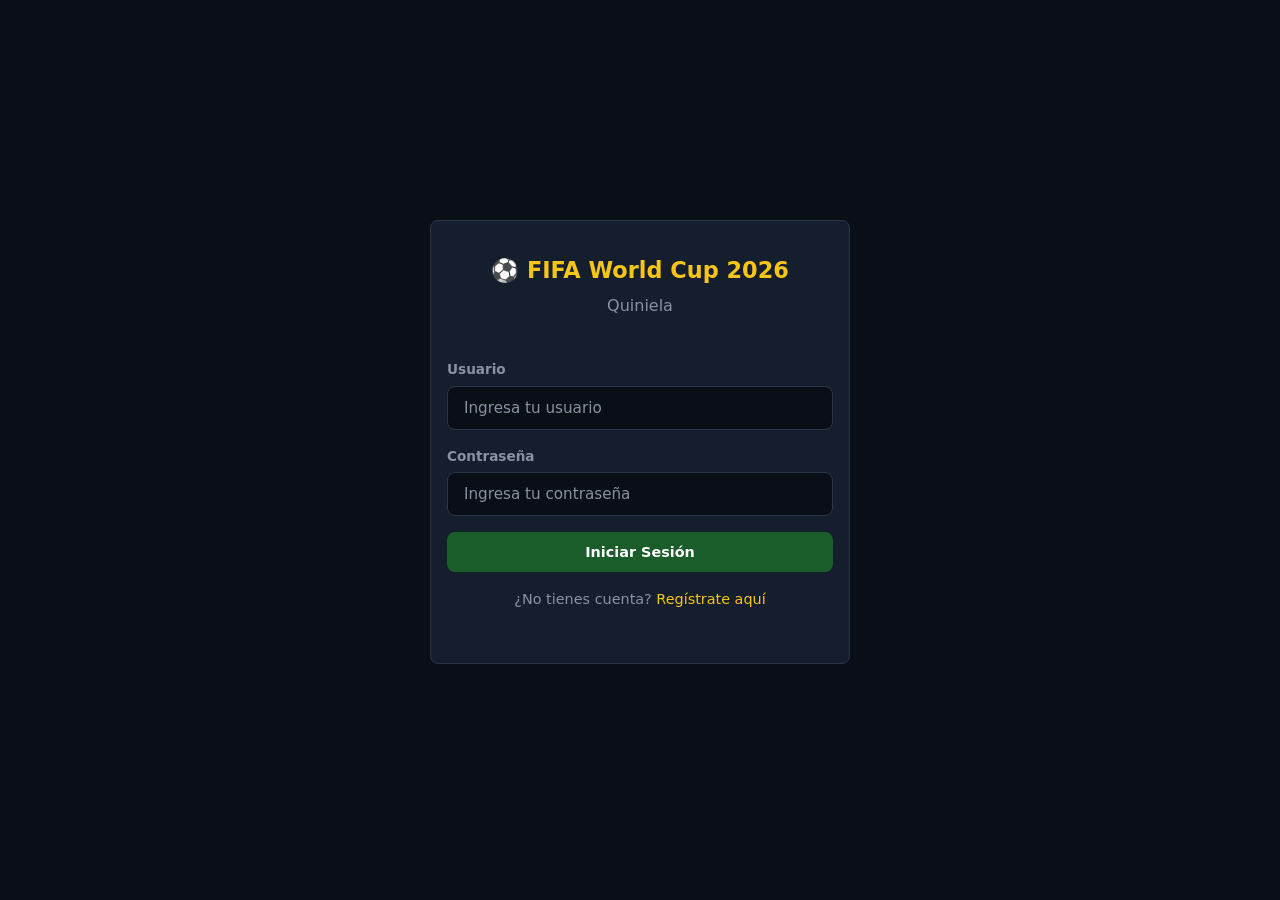
==== admin.html @ b90350ab "Initial commit: Quiniela Mundial 2026 - pool de predicciones" ====
<!DOCTYPE html>
<html lang="es">
<head>
  <meta charset="UTF-8">
  <meta name="viewport" content="width=device-width, initial-scale=1.0">
  <title>Admin - Quiniela Mundial 2026</title>
  <link rel="stylesheet" href="styles.css">
</head>
<body>
  <div id="adminNav"></div>
  <div id="toastContainer"></div>

  <div id="modalOverlay" class="modal-overlay" onclick="if(event.target===this)UI.closeModal()">
    <div class="modal">
      <div class="modal-header">
        <h3 id="modalTitle"></h3>
        <button class="modal-close" onclick="UI.closeModal()">&times;</button>
      </div>
      <div class="modal-body" id="modalBody"></div>
    </div>
  </div>

  <main class="container">
    <h2>🔧 Panel de Administración</h2>

    <div class="admin-tabs">
      <button class="admin-tab admin-tab-active" data-admin-tab="users">Usuarios</button>
      <button class="admin-tab" data-admin-tab="matches">Partidos</button>
      <button class="admin-tab" data-admin-tab="results">Resultados</button>
      <button class="admin-tab" data-admin-tab="rounds">Rondas</button>
      <button class="admin-tab" data-admin-tab="players">Jugadores</button>
      <button class="admin-tab" data-admin-tab="specials">Especiales Oficiales</button>
      <button class="admin-tab" data-admin-tab="settings">Configuración</button>
      <button class="admin-tab" data-admin-tab="danger">⚠️ Zona de Peligro</button>
    </div>

    <div id="adminContent" class="admin-content"></div>
  </main>

  <script src="constants.js"></script>
  <script src="helpers.js"></script>
  <script src="api.js"></script>
  <script src="ui.js"></script>
  <script>
    document.addEventListener('DOMContentLoaded', async function () {
      try {
        await API.initData();
      } catch (e) {
        document.body.innerHTML = '<div class="error-screen"><h1>⚠️ Error</h1><p>' + e.message + '</p></div>';
        return;
      }

      if (!API.isLoggedIn()) {
        window.location.href = 'login.html';
        return;
      }

      if (!API.isAdmin()) {
        window.location.href = 'index.html';
        return;
      }

      setupAdminNav();
      switchAdminTab('users');
      setupAdminTabs();
      setupLogout();
    });

    function setupAdminNav() {
      const nav = document.getElementById('adminNav');
      const user = API.getCurrentUser();
      nav.innerHTML = `
        <nav class="navbar">
          <div class="nav-brand">⚽ Panel Admin</div>
          <div class="nav-menu nav-menu-open">
            <a href="index.html" class="nav-link">← Volver a la App</a>
            <span class="nav-user">👤 ${user.username}</span>
            <button class="btn btn-sm btn-outline" id="logoutBtn">Salir</button>
          </div>
        </nav>
      `;
    }

    function setupLogout() {
      document.addEventListener('click', function (e) {
        if (e.target.id === 'logoutBtn') {
          API.logout();
          window.location.href = 'login.html';
        }
      });
    }

    function setupAdminTabs() {
      document.querySelectorAll('.admin-tab').forEach(tab => {
        tab.addEventListener('click', function () {
          document.querySelectorAll('.admin-tab').forEach(t => t.classList.remove('admin-tab-active'));
          this.classList.add('admin-tab-active');
          switchAdminTab(this.dataset.adminTab);
        });
      });
    }

    function switchAdminTab(tab) {
      const container = document.getElementById('adminContent');
      UI.showLoading('adminContent');

      setTimeout(function () {
        switch (tab) {
          case 'users': renderAdminUsers(); break;
          case 'matches': renderAdminMatches(); break;
          case 'results': renderAdminResults(); break;
          case 'rounds': renderAdminRounds(); break;
          case 'specials': renderAdminSpecials(); break;
          case 'players': renderAdminPlayers(); break;
          case 'settings': renderAdminSettings(); break;
          case 'danger': renderAdminDanger(); break;
        }
      }, 100);
    }

    /* ── Admin: Usuarios ── */

    function renderAdminUsers() {
      const container = document.getElementById('adminContent');
      const users = API.getUsers();

      let html = '<div class="admin-section"><h3>👥 Gestionar Usuarios</h3>';
      html += '<button class="btn btn-primary" id="showAddUserForm">+ Agregar Usuario</button>';
      html += '<div id="addUserForm" style="display:none;" class="card mt-1"><div class="card-body">';
      html += '<div class="form-row">';
      html += '<div class="form-group"><label>Usuario</label><input type="text" id="auUsername" class="input"></div>';
      html += '<div class="form-group"><label>Contraseña</label><input type="text" id="auPassword" class="input" value="1234"></div>';
      html += '<div class="form-group"><label>WhatsApp</label><input type="text" id="auWhatsapp" class="input"></div>';
      html += '</div>';
      html += '<div class="form-row">';
      html += '<label class="checkbox-label"><input type="checkbox" id="auActive" checked> Activo</label>';
      html += '<label class="checkbox-label"><input type="checkbox" id="auPaid"> Pagado</label>';
      html += '<label class="checkbox-label"><input type="checkbox" id="auAdmin"> Admin</label>';
      html += '</div>';
      html += '<button class="btn btn-primary" id="saveNewUser">Crear Usuario</button>';
      html += '</div></div>';

      html += '<div class="table-responsive mt-1"><table class="table"><thead><tr>';
      html += '<th>ID</th><th>Usuario</th><th>WhatsApp</th><th>Activo</th><th>Pagado</th><th>Admin</th><th>Acciones</th>';
      html += '</tr></thead><tbody>';

      users.forEach(u => {
        html += '<tr>';
        html += '<td>' + u.id + '</td>';
        html += '<td>' + u.username + '</td>';
        html += '<td>' + u.whatsapp + '</td>';
        html += '<td>' + (u.active ? '✅' : '❌') + '</td>';
        html += '<td>' + (u.paid ? '✅' : '❌') + '</td>';
        html += '<td>' + (u.admin ? '✅' : '') + '</td>';
        html += '<td class="action-cell">';
        html += '<button class="btn btn-sm ' + (u.active ? 'btn-warning' : 'btn-success') + '" data-user-id="' + u.id + '" data-action="toggle-active">' + (u.active ? 'Desactivar' : 'Activar') + '</button> ';
        html += '<button class="btn btn-sm ' + (u.paid ? 'btn-warning' : 'btn-success') + '" data-user-id="' + u.id + '" data-action="toggle-paid">' + (u.paid ? 'Desmarcar Pago' : 'Marcar Pagado') + '</button>';
        html += '</td>';
        html += '</tr>';
      });

      html += '</tbody></table></div></div>';
      container.innerHTML = html;

      document.getElementById('showAddUserForm').addEventListener('click', function () {
        const f = document.getElementById('addUserForm');
        f.style.display = f.style.display === 'none' ? 'block' : 'none';
      });

      document.getElementById('saveNewUser').addEventListener('click', function () {
        const result = API.createUser({
          username: document.getElementById('auUsername').value.trim(),
          password: document.getElementById('auPassword').value,
          whatsapp: document.getElementById('auWhatsapp').value.trim(),
          active: document.getElementById('auActive').checked,
          paid: document.getElementById('auPaid').checked,
          admin: document.getElementById('auAdmin').checked
        });
        if (result.success) {
          UI.showToast('¡Usuario creado!', 'success');
          renderAdminUsers();
        } else {
          UI.showToast(result.error, 'error');
        }
      });

      container.querySelectorAll('[data-action]').forEach(btn => {
        btn.addEventListener('click', function () {
          const userId = parseInt(this.dataset.userId);
          const action = this.dataset.action;
          if (action === 'toggle-active') {
            const user = API.getUserById(userId);
            API.updateUserStatus(userId, { active: !user.active });
            UI.showToast('Estado de usuario actualizado', 'success');
            renderAdminUsers();
          } else if (action === 'toggle-paid') {
            const user = API.getUserById(userId);
            API.updateUserStatus(userId, { paid: !user.paid });
            UI.showToast('Estado de pago actualizado', 'success');
            renderAdminUsers();
          }
        });
      });
    }

    /* ── Admin: Partidos ── */

    function renderAdminMatches() {
      const container = document.getElementById('adminContent');
      const matches = API.getMatches();

      let html = '<div class="admin-section"><h3>⚽ Gestionar Partidos</h3>';
      html += '<button class="btn btn-primary" id="showAddMatchForm">+ Agregar Partido</button>';
      html += '<div id="addMatchForm" style="display:none;" class="card mt-1"><div class="card-body">';
      html += '<div class="form-row">';
      html += '<div class="form-group"><label>Equipo Local</label><input type="text" id="amHome" class="input"></div>';
      html += '<div class="form-group"><label>Equipo Visitante</label><input type="text" id="amAway" class="input"></div>';
      html += '</div>';
      html += '<div class="form-row">';
      html += '<div class="form-group"><label>Ronda</label><select id="amRound" class="input">';
      for (let i = 1; i <= 8; i++) {
        html += '<option value="' + i + '">' + Helpers.getRoundName(i) + '</option>';
      }
      html += '</select></div>';
      html += '<div class="form-group"><label>Fecha y Hora</label><input type="datetime-local" id="amDate" class="input"></div>';
      html += '</div>';
      html += '<button class="btn btn-primary" id="saveNewMatch">Crear Partido</button>';
      html += '</div></div>';

      html += '<div class="table-responsive mt-1"><table class="table"><thead><tr>';
      html += '<th>ID</th><th>Ronda</th><th>Local</th><th>Visitante</th><th>Fecha</th><th>Estado</th><th>Acciones</th>';
      html += '</tr></thead><tbody>';

      matches.forEach(m => {
        html += '<tr>';
        html += '<td>' + m.id + '</td>';
        html += '<td>' + Helpers.getRoundName(m.round) + '</td>';
        html += '<td>' + m.homeTeam + '</td>';
        html += '<td>' + m.awayTeam + '</td>';
        html += '<td>' + Helpers.formatDateTime(m.dateISO) + '</td>';
        html += '<td>' + Helpers.getStatusBadge(m.status) + '</td>';
        html += '<td class="action-cell">';
        html += '<button class="btn btn-sm btn-outline edit-match-btn" data-match-id="' + m.id + '">Editar</button>';
        html += '</td>';
        html += '</tr>';
      });

      html += '</tbody></table></div></div>';
      container.innerHTML = html;

      document.getElementById('showAddMatchForm').addEventListener('click', function () {
        const f = document.getElementById('addMatchForm');
        f.style.display = f.style.display === 'none' ? 'block' : 'none';
      });

      document.getElementById('saveNewMatch').addEventListener('click', function () {
        const home = document.getElementById('amHome').value.trim();
        const away = document.getElementById('amAway').value.trim();
        const round = parseInt(document.getElementById('amRound').value);
        const dateStr = document.getElementById('amDate').value;

        if (!home || !away) { UI.showToast('Ingresa los nombres de los equipos', 'error'); return; }
        if (!dateStr) { UI.showToast('Ingresa la fecha y hora', 'error'); return; }

        const result = API.createMatch({
          round: round,
          dateISO: new Date(dateStr).toISOString(),
          homeTeam: home,
          awayTeam: away
        });
        if (result.success) {
          UI.showToast('¡Partido creado!', 'success');
          renderAdminMatches();
        } else {
          UI.showToast(result.error, 'error');
        }
      });

      container.querySelectorAll('.edit-match-btn').forEach(btn => {
        btn.addEventListener('click', function () {
          const matchId = parseInt(this.dataset.matchId);
          const match = API.getMatchById(matchId);
          if (!match) return;

          const localDate = match.dateISO.slice(0, 16);
          UI.showModal('Editar Partido', `
            <div class="form-group"><label>Equipo Local</label><input type="text" id="emHome" class="input" value="${match.homeTeam}"></div>
            <div class="form-group"><label>Equipo Visitante</label><input type="text" id="emAway" class="input" value="${match.awayTeam}"></div>
            <div class="form-group"><label>Ronda</label><select id="emRound" class="input">
              ${[1,2,3,4,5,6,7,8].map(r => '<option value="' + r + '" ' + (r === match.round ? 'selected' : '') + '>' + Helpers.getRoundName(r) + '</option>').join('')}
            </select></div>
            <div class="form-group"><label>Fecha y Hora</label><input type="datetime-local" id="emDate" class="input" value="${localDate}"></div>
            <div class="form-group"><label>Estado</label><select id="emStatus" class="input">
              <option value="pending" ${match.status === 'pending' ? 'selected' : ''}>Pendiente</option>
              <option value="live" ${match.status === 'live' ? 'selected' : ''}>En Vivo</option>
              <option value="finished" ${match.status === 'finished' ? 'selected' : ''}>Finalizado</option>
            </select></div>
            <button class="btn btn-primary" id="saveEditMatch">Actualizar Partido</button>
          `);

          document.getElementById('saveEditMatch').addEventListener('click', function () {
            const dateVal = document.getElementById('emDate').value;
            API.updateMatch({
              id: matchId,
              homeTeam: document.getElementById('emHome').value.trim(),
              awayTeam: document.getElementById('emAway').value.trim(),
              round: parseInt(document.getElementById('emRound').value),
              dateISO: new Date(dateVal).toISOString(),
              status: document.getElementById('emStatus').value
            });
            UI.closeModal();
            UI.showToast('¡Partido actualizado!', 'success');
            renderAdminMatches();
          });
        });
      });
    }

    /* ── Admin: Resultados ── */

    function renderAdminResults() {
      const container = document.getElementById('adminContent');
      const matches = API.getMatches();
      const results = API.getResults();

      let html = '<div class="admin-section"><h3>📋 Enviar Resultados</h3>';
      html += '<div class="table-responsive"><table class="table"><thead><tr>';
      html += '<th>Partido</th><th>Ronda</th><th>Estado</th><th>Resultado</th><th>Acciones</th>';
      html += '</tr></thead><tbody>';

      matches.forEach(m => {
        const result = results.find(r => r.matchId === m.id);
        html += '<tr>';
        html += '<td>' + m.homeTeam + ' vs ' + m.awayTeam + '</td>';
        html += '<td>' + Helpers.getRoundName(m.round) + '</td>';
        html += '<td>' + Helpers.getStatusBadge(m.status) + '</td>';
        html += '<td>' + (result ? result.homeScore + ' - ' + result.awayScore : 'No fijado') + '</td>';
        html += '<td class="action-cell">';
        html += '<button class="btn btn-sm btn-primary set-result-btn" data-match-id="' + m.id + '" data-home="' + m.homeTeam + '" data-away="' + m.awayTeam + '">' + (result ? 'Editar' : 'Fijar Resultado') + '</button>';
        if (result) {
          html += ' <button class="btn btn-sm btn-danger clear-result-btn" data-match-id="' + m.id + '">Limpiar</button>';
        }
        html += '</td>';
        html += '</tr>';
      });

      html += '</tbody></table></div></div>';
      container.innerHTML = html;

      container.querySelectorAll('.set-result-btn').forEach(btn => {
        btn.addEventListener('click', function () {
          const matchId = parseInt(this.dataset.matchId);
          const home = this.dataset.home;
          const away = this.dataset.away;
          const existing = API.getResultByMatchId(matchId);

          UI.showModal('Fijar Resultado: ' + home + ' vs ' + away, `
            <div class="form-row">
              <div class="form-group"><label>${home}</label><input type="number" id="resHome" class="input" min="0" max="30" value="${existing ? existing.homeScore : ''}"></div>
              <div class="form-group"><label>${away}</label><input type="number" id="resAway" class="input" min="0" max="30" value="${existing ? existing.awayScore : ''}"></div>
            </div>
            <button class="btn btn-primary" id="saveResultBtn">Guardar Resultado</button>
          `);

          document.getElementById('saveResultBtn').addEventListener('click', function () {
            const h = parseInt(document.getElementById('resHome').value);
            const a = parseInt(document.getElementById('resAway').value);
            if (isNaN(h) || isNaN(a)) { UI.showToast('Ingresa ambos marcadores', 'error'); return; }
            API.saveResult(matchId, h, a);
            UI.closeModal();
            UI.showToast('¡Resultado guardado!', 'success');
            renderAdminResults();
          });
        });
      });

      container.querySelectorAll('.clear-result-btn').forEach(btn => {
        btn.addEventListener('click', function () {
          const matchId = parseInt(this.dataset.matchId);
          if (confirm('¿Limpiar este resultado? El partido volverá a estado pendiente.')) {
            API.clearResult(matchId);
            UI.showToast('Resultado eliminado', 'success');
            renderAdminResults();
          }
        });
      });
    }

    /* ── Admin: Rondas ── */

    function renderAdminRounds() {
      const container = document.getElementById('adminContent');
      const rounds = API.getRounds();

      let html = '<div class="admin-section"><h3>🔒 Gestión de Rondas</h3>';
      html += '<p class="text-muted">Abre o cierra rondas manualmente. Las rondas se bloquean automáticamente 10 minutos antes del primer partido.</p>';
      html += '<div class="table-responsive"><table class="table"><thead><tr>';
      html += '<th>Ronda</th><th>Estado</th><th>Acciones</th>';
      html += '</tr></thead><tbody>';

      rounds.forEach(r => {
        const status = API.getRoundStatus(r);
        html += '<tr>';
        html += '<td>' + Helpers.getRoundName(r) + '</td>';
        html += '<td>' + Helpers.getStatusBadge(status) + '</td>';
        html += '<td class="action-cell">';
        if (status !== APP.ROUND_STATUS.OPEN) {
          html += '<button class="btn btn-sm btn-success open-round-btn" data-round="' + r + '">Abrir</button> ';
        }
        if (status === APP.ROUND_STATUS.OPEN) {
          html += '<button class="btn btn-sm btn-warning close-round-btn" data-round="' + r + '">Cerrar</button>';
        }
        html += '</td>';
        html += '</tr>';
      });

      html += '</tbody></table></div></div>';
      container.innerHTML = html;

      container.querySelectorAll('.open-round-btn').forEach(btn => {
        btn.addEventListener('click', function () {
          const round = parseInt(this.dataset.round);
          API.openRound(round);
          UI.showToast('Ronda ' + Helpers.getRoundName(round) + ' abierta', 'success');
          renderAdminRounds();
        });
      });

      container.querySelectorAll('.close-round-btn').forEach(btn => {
        btn.addEventListener('click', function () {
          const round = parseInt(this.dataset.round);
          API.closeRound(round);
          UI.showToast('Ronda ' + Helpers.getRoundName(round) + ' cerrada', 'success');
          renderAdminRounds();
        });
      });
    }

    /* ── Admin: Jugadores ── */

    function renderAdminPlayers() {
      const container = document.getElementById('adminContent');
      const playersByTeam = API.getPlayers();
      const teamsWithPlayers = playersByTeam.filter(function (t) { return t.players.length > 0; });
      const teamsEmpty = playersByTeam.filter(function (t) { return t.players.length === 0; });

      let html = '<div class="admin-section"><h3>👥 Jugadores del Torneo</h3>';
      html += '<p class="text-muted">Lista de jugadores de todas las selecciones. Los nombres aquí listados son los válidos para las predicciones de Goleador y Balón de Oro.</p>';

      html += '<button class="btn btn-primary" id="showAddPlayerForm">+ Agregar Jugador</button>';
      html += '<div id="addPlayerForm" style="display:none;" class="card mt-1"><div class="card-body">';
      html += '<div class="form-row">';
      html += '<div class="form-group"><label>Nombre del Jugador</label><input type="text" id="apName" class="input" placeholder="ej. Vinicius Junior"></div>';
      html += '<div class="form-group"><label>Selección</label><select id="apTeam" class="input">';
      playersByTeam.forEach(function (t) {
        html += '<option value="' + t.team + '">' + t.team + '</option>';
      });
      html += '</select></div></div>';
      html += '<button class="btn btn-primary" id="saveNewPlayer">Agregar</button>';
      html += '</div></div>';

      teamsWithPlayers.forEach(function (team) {
        html += '<div class="card mt-1"><div class="card-header">' + team.team + ' (' + team.players.length + ')</div><div class="card-body">';
        team.players.forEach(function (player, idx) {
          html += '<span class="player-tag" style="display:inline-block;background:var(--bg-card-hover);border:1px solid var(--border);border-radius:20px;padding:0.2rem 0.8rem;margin:0.2rem;font-size:0.85rem;">';
          html += player;
          html += ' <button class="remove-player-btn" data-team="' + team.team + '" data-player="' + player + '" style="background:none;border:none;color:var(--danger);cursor:pointer;font-size:1rem;">&times;</button>';
          html += '</span>';
        });
        html += '</div></div>';
      });

      if (teamsEmpty.length > 0) {
        html += '<div class="card mt-1"><div class="card-header">⏳ Selecciones sin lista disponible</div><div class="card-body">';
        html += '<p class="text-muted">Estas selecciones aún no han publicado su convocatoria oficial. Puedes agregar jugadores manualmente.</p>';
        teamsEmpty.forEach(function (t) {
          html += '<span class="player-tag" style="display:inline-block;background:var(--bg-card-hover);border:1px solid var(--border);border-radius:20px;padding:0.2rem 0.8rem;margin:0.2rem;font-size:0.85rem;color:var(--text-muted);">' + t.team + ' (0)</span>';
        });
        html += '</div></div>';
      }

      html += '</div>';
      container.innerHTML = html;

      document.getElementById('showAddPlayerForm').addEventListener('click', function () {
        const f = document.getElementById('addPlayerForm');
        f.style.display = f.style.display === 'none' ? 'block' : 'none';
      });

      document.getElementById('saveNewPlayer').addEventListener('click', function () {
        const name = document.getElementById('apName').value.trim();
        const team = document.getElementById('apTeam').value;
        if (!name) { UI.showToast('Ingresa el nombre del jugador', 'error'); return; }

        const players = API.getPlayers();
        var found = false;
        players.forEach(function (t) {
          if (t.team === team) {
            t.players.push(name);
            found = true;
          }
        });
        if (found) {
          const K = APP.STORAGE_KEYS;
          localStorage.setItem(K.PLAYERS, JSON.stringify(players));
          UI.showToast('Jugador agregado a ' + team, 'success');
          renderAdminPlayers();
        }
      });

      container.querySelectorAll('.remove-player-btn').forEach(function (btn) {
        btn.addEventListener('click', function () {
          const teamName = this.dataset.team;
          const playerName = this.dataset.player;
          if (confirm('¿Eliminar a ' + playerName + ' de ' + teamName + '?')) {
            const players = API.getPlayers();
            players.forEach(function (t) {
              if (t.team === teamName) {
                t.players = t.players.filter(function (p) { return p !== playerName; });
              }
            });
            const K = APP.STORAGE_KEYS;
            localStorage.setItem(K.PLAYERS, JSON.stringify(players));
            UI.showToast('Jugador eliminado', 'success');
            renderAdminPlayers();
          }
        });
      });
    }

    /* ── Admin: Especiales Oficiales ── */

    function renderAdminSpecials() {
      const container = document.getElementById('adminContent');
      const settings = API.getSettings();
      const official = settings.officialSpecials || {};
      const teams = Helpers.getValidTeams();
      const allPlayers = API.getAllPlayerNames();
      const teamOptions = teams.map(t => '<option value="' + t + '">').join('');
      const playerOptions = allPlayers.map(p => '<option value="' + p + '">').join('');

      let html = '<div class="admin-section"><h3>⭐ Resultados Oficiales del Torneo</h3>';
      html += '<p class="text-muted">Fija los resultados oficiales para las predicciones especiales. Se usan para calcular puntos.</p>';
      html += '<div class="card"><div class="card-body">';
      html += '<div class="form-group"><label>🏆 Campeón</label><input type="text" id="osChampion" class="input" list="osTeamList" value="' + (official.champion || '') + '" placeholder="Selecciona un equipo..."></div>';
      html += '<div class="form-group"><label>🥈 Subcampeón</label><input type="text" id="osRunnerUp" class="input" list="osTeamList" value="' + (official.runnerUp || '') + '" placeholder="Selecciona un equipo..."></div>';
      html += '<div class="form-group"><label>🥉 Tercer Lugar</label><input type="text" id="osThirdPlace" class="input" list="osTeamList" value="' + (official.thirdPlace || '') + '" placeholder="Selecciona un equipo..."></div>';
      html += '<datalist id="osTeamList">' + teamOptions + '</datalist>';
      html += '<div class="form-group"><label>⚽ Goleador</label><input type="text" id="osTopScorer" class="input" list="osPlayerList" value="' + (official.topScorer || '') + '" placeholder="Selecciona o escribe un jugador..."></div>';
      html += '<div class="form-group"><label>🌟 Balón de Oro</label><input type="text" id="osBallonDor" class="input" list="osPlayerList" value="' + (official.ballonDor || '') + '" placeholder="Selecciona o escribe un jugador..."></div>';
      html += '<datalist id="osPlayerList">' + playerOptions + '</datalist>';
      html += '<div id="osValidationErrors" class="auth-error"></div>';
      html += '<button class="btn btn-primary" id="saveOfficialSpecials">Guardar Resultados Oficiales</button>';
      html += '</div></div></div>';
      container.innerHTML = html;

      document.getElementById('saveOfficialSpecials').addEventListener('click', function () {
        const champion = document.getElementById('osChampion').value.trim();
        const runnerUp = document.getElementById('osRunnerUp').value.trim();
        const thirdPlace = document.getElementById('osThirdPlace').value.trim();
        const topScorer = document.getElementById('osTopScorer').value.trim();
        const ballonDor = document.getElementById('osBallonDor').value.trim();
        const errors = [];
        const errorEl = document.getElementById('osValidationErrors');

        if (!champion) errors.push('Campeón es requerido');
        if (!runnerUp) errors.push('Subcampeón es requerido');
        if (!thirdPlace) errors.push('Tercer Lugar es requerido');

        [  { name: 'Campeón', el: document.getElementById('osChampion') },
          { name: 'Subcampeón', el: document.getElementById('osRunnerUp') },
          { name: 'Tercer Lugar', el: document.getElementById('osThirdPlace') }
        ].forEach(function (field) {
          const val = field.el.value.trim();
          if (val && !Helpers.isValidTeam(val)) {
            errors.push('"' + val + '" no es un equipo válido para ' + field.name + '. Selecciona de la lista.');
          } else if (val) {
            const corrected = Helpers.findTeamName(val);
            if (corrected) field.el.value = corrected;
          }
        });

        if (champion && runnerUp && champion.toLowerCase() === runnerUp.toLowerCase()) {
          errors.push('Campeón y Subcampeón no pueden ser el mismo equipo');
        }
        if (champion && thirdPlace && champion.toLowerCase() === thirdPlace.toLowerCase()) {
          errors.push('Campeón y Tercer Lugar no pueden ser el mismo equipo');
        }
        if (runnerUp && thirdPlace && runnerUp.toLowerCase() === thirdPlace.toLowerCase()) {
          errors.push('Subcampeón y Tercer Lugar no pueden ser el mismo equipo');
        }

        [  { name: 'Goleador', val: topScorer, el: document.getElementById('osTopScorer') },
          { name: 'Balón de Oro', val: ballonDor, el: document.getElementById('osBallonDor') }
        ].forEach(function (field) {
          if (field.val && field.val.length >= 2 && !API.isValidPlayer(field.val)) {
            errors.push('"' + field.val + '" no es un jugador válido para ' + field.name + '. Selecciona de la lista.');
          } else if (field.val) {
            const corrected = API.findPlayerName(field.val);
            if (corrected) field.el.value = corrected;
          }
        });

        if (errors.length > 0) {
          errorEl.style.color = 'var(--danger)';
          errorEl.innerHTML = errors.join('<br>');
          return;
        }

        errorEl.textContent = '';

        API.saveOfficialSpecials({
          champion: document.getElementById('osChampion').value.trim(),
          runnerUp: document.getElementById('osRunnerUp').value.trim(),
          thirdPlace: document.getElementById('osThirdPlace').value.trim(),
          topScorer: document.getElementById('osTopScorer').value.trim(),
          ballonDor: document.getElementById('osBallonDor').value.trim()
        });
        UI.showToast('Resultados oficiales guardados', 'success');
      });
    }

    /* ── Admin: Configuración ── */

    function renderAdminSettings() {
      const container = document.getElementById('adminContent');
      const settings = API.getSettings();

      let html = '<div class="admin-section"><h3>⚙️ Configuración</h3>';
      html += '<div class="card"><div class="card-body">';
      html += '<div class="form-group"><label>Nombre de la App</label><input type="text" id="setAppName" class="input" value="' + (settings.appName || '') + '"></div>';
      html += '<div class="form-group"><label>URL del QR de Pago</label><input type="text" id="setQRUrl" class="input" value="' + (settings.paymentQRUrl || '') + '"></div>';
      html += '<div class="form-row">';
      html += '<div class="form-group"><label>Monto de Pago ($)</label><input type="number" id="setAmount" class="input" value="' + (settings.paymentAmount || 50) + '"></div>';
      html += '<div class="form-group"><label>Moneda</label><input type="text" id="setCurrency" class="input" value="' + (settings.paymentCurrency || 'USD') + '"></div>';
      html += '</div>';
      html += '<div class="form-group"><label>Descripción del Pago</label><input type="text" id="setDesc" class="input" value="' + (settings.paymentDescription || '') + '"></div>';
      html += '<div class="form-group"><label>Fecha de Inicio del Torneo</label><input type="datetime-local" id="setStartDate" class="input" value="' + (settings.tournamentStartDate ? settings.tournamentStartDate.slice(0, 16) : '') + '"></div>';
      html += '<button class="btn btn-primary" id="saveSettingsBtn">Guardar Configuración</button>';
      html += '</div></div></div>';
      container.innerHTML = html;

      document.getElementById('saveSettingsBtn').addEventListener('click', function () {
        const newSettings = {
          paymentQRUrl: document.getElementById('setQRUrl').value.trim(),
          paymentAmount: parseFloat(document.getElementById('setAmount').value) || 50,
          paymentCurrency: document.getElementById('setCurrency').value.trim() || 'USD',
          paymentDescription: document.getElementById('setDesc').value.trim(),
          appName: document.getElementById('setAppName').value.trim(),
          tournamentStartDate: new Date(document.getElementById('setStartDate').value).toISOString(),
          rounds: settings.rounds,
          officialSpecials: settings.officialSpecials
        };
        API.saveSettings(newSettings);
        UI.showToast('Configuración guardada', 'success');
      });
    }

    /* ── Admin: Zona de Peligro ── */

    function renderAdminDanger() {
      const container = document.getElementById('adminContent');
      let html = '<div class="admin-section"><h3>⚠️ Zona de Peligro</h3>';
      html += '<div class="card card-danger"><div class="card-body">';
      html += '<h4>Reiniciar Todos los Datos</h4>';
      html += '<p class="text-warning">Esto eliminará predicciones, resultados, configuración y sesiones de usuarios. Se conservarán las cuentas de usuario (incluyendo admin), las jornadas, los jugadores y los equipos.</p>';
      html += '<button class="btn btn-danger" id="resetAllBtn">🗑️ Reiniciar Todo</button>';
      html += '</div></div></div>';
      container.innerHTML = html;

      document.getElementById('resetAllBtn').addEventListener('click', function () {
        if (confirm('¿Estás seguro de eliminar TODOS los datos? ¡Esta acción no se puede deshacer!')) {
          if (confirm('¿REALMENTE seguro? Se perderán predicciones, resultados y configuración. Las cuentas de usuario, jornadas y jugadores se conservan.')) {
            API.resetAll();
            UI.showToast('¡Todos los datos reiniciados! Actualizando...', 'success');
            setTimeout(function () { location.reload(); }, 1500);
          }
        }
      });
    }
  </script>
</body>
</html>
---- styles.css ----
/* ── CSS Variables / Theme ── */
:root {
  --primary: #1a5c2a;
  --primary-dark: #0f3d1c;
  --primary-light: #2e8b3e;
  --accent: #f5c518;
  --accent-dark: #d4a815;
  --bg: #0a0e17;
  --bg-card: #151e2c;
  --bg-card-hover: #1a2536;
  --text: #e8e8e8;
  --text-muted: #8892a0;
  --border: #2a3548;
  --danger: #e74c3c;
  --danger-dark: #c0392b;
  --success: #27ae60;
  --warning: #f39c12;
  --info: #3498db;
  --radius: 8px;
  --shadow: 0 2px 8px rgba(0,0,0,0.3);
  --font: 'Segoe UI', system-ui, -apple-system, sans-serif;
}

/* ── Reset ── */
*, *::before, *::after { box-sizing: border-box; margin: 0; padding: 0; }

html { font-size: 16px; scroll-behavior: smooth; }

body {
  font-family: var(--font);
  background: var(--bg);
  color: var(--text);
  line-height: 1.6;
  min-height: 100vh;
}

/* ── Typography ── */
h1, h2, h3, h4 { color: var(--accent); margin-bottom: 0.75rem; }
h2 { font-size: 1.5rem; border-bottom: 2px solid var(--primary); padding-bottom: 0.5rem; margin-top: 1rem; }
h3 { font-size: 1.2rem; }
p { margin-bottom: 0.5rem; }
a { color: var(--accent); text-decoration: none; }
a:hover { color: var(--accent-dark); text-decoration: underline; }

.text-muted { color: var(--text-muted); font-size: 0.9rem; }
.text-warning { color: var(--warning); }
.text-success { color: var(--success); }
.text-danger { color: var(--danger); }

/* ── Container ── */
.container {
  max-width: 1100px;
  margin: 0 auto;
  padding: 1rem;
}

/* ── Navbar ── */
.navbar {
  display: flex;
  align-items: center;
  justify-content: space-between;
  background: var(--bg-card);
  padding: 0.75rem 1rem;
  border-bottom: 2px solid var(--primary);
  position: sticky;
  top: 0;
  z-index: 100;
}

.nav-brand {
  font-size: 1.1rem;
  font-weight: 700;
  color: var(--accent);
  white-space: nowrap;
}

.nav-menu {
  display: flex;
  align-items: center;
  gap: 0.75rem;
  flex-wrap: wrap;
}

.nav-link {
  color: var(--text-muted);
  padding: 0.4rem 0.7rem;
  border-radius: var(--radius);
  transition: all 0.2s;
  font-size: 0.9rem;
  white-space: nowrap;
}

.nav-link:hover, .nav-link.active {
  color: var(--accent);
  background: rgba(245,197,24,0.1);
  text-decoration: none;
}

.nav-user {
  color: var(--text);
  font-weight: 600;
  padding: 0 0.5rem;
}

.nav-toggle {
  display: none;
  background: none;
  border: none;
  color: var(--text);
  font-size: 1.5rem;
  cursor: pointer;
}

/* ── Buttons ── */
.btn {
  display: inline-flex;
  align-items: center;
  justify-content: center;
  padding: 0.5rem 1rem;
  border: none;
  border-radius: var(--radius);
  font-size: 0.9rem;
  font-weight: 600;
  cursor: pointer;
  transition: all 0.2s;
  gap: 0.4rem;
  font-family: var(--font);
}

.btn-primary { background: var(--primary); color: white; }
.btn-primary:hover { background: var(--primary-light); }

.btn-success { background: var(--success); color: white; }
.btn-success:hover { opacity: 0.9; }

.btn-warning { background: var(--warning); color: #000; }
.btn-warning:hover { opacity: 0.9; }

.btn-danger { background: var(--danger); color: white; }
.btn-danger:hover { background: var(--danger-dark); }

.btn-outline {
  background: transparent;
  border: 1px solid var(--border);
  color: var(--text);
}
.btn-outline:hover { background: var(--bg-card-hover); border-color: var(--accent); color: var(--accent); }

.btn-sm { padding: 0.3rem 0.6rem; font-size: 0.8rem; }
.btn-block { width: 100%; }

/* ── Inputs ── */
.input {
  width: 100%;
  padding: 0.6rem 0.8rem;
  background: var(--bg);
  border: 1px solid var(--border);
  border-radius: var(--radius);
  color: var(--text);
  font-size: 0.95rem;
  font-family: var(--font);
  transition: border-color 0.2s;
}
.input:focus {
  outline: none;
  border-color: var(--accent);
  box-shadow: 0 0 0 2px rgba(245,197,24,0.2);
}
.input::placeholder { color: var(--text-muted); }

select.input { cursor: pointer; }
select.input option { background: var(--bg-card); color: var(--text); }

textarea.input { resize: vertical; min-height: 80px; }

/* ── Form ── */
.form-group {
  margin-bottom: 1rem;
  flex: 1;
}
.form-group label {
  display: block;
  margin-bottom: 0.3rem;
  font-size: 0.85rem;
  color: var(--text-muted);
  font-weight: 600;
}
.form-row {
  display: flex;
  gap: 1rem;
  flex-wrap: wrap;
}

.checkbox-label {
  display: flex;
  align-items: center;
  gap: 0.4rem;
  font-size: 0.9rem;
  cursor: pointer;
  margin-right: 1rem;
}

/* ── Card ── */
.card {
  background: var(--bg-card);
  border: 1px solid var(--border);
  border-radius: var(--radius);
  margin-bottom: 1rem;
  overflow: hidden;
}
.card-header {
  padding: 0.75rem 1rem;
  background: rgba(26,92,42,0.3);
  border-bottom: 1px solid var(--border);
  font-weight: 600;
  font-size: 1rem;
}
.card-body { padding: 1rem; }
.card-danger { border-color: var(--danger); }
.card-danger .card-header { background: rgba(231,76,60,0.2); }

/* ── Dashboard ── */
.dashboard-grid {
  display: grid;
  grid-template-columns: repeat(auto-fit, minmax(300px, 1fr));
  gap: 1rem;
  margin-top: 1rem;
}

.qr-placeholder {
  text-align: center;
  padding: 1rem;
}
.qr-img {
  width: 150px;
  height: 150px;
  border-radius: var(--radius);
  background: white;
  padding: 8px;
}
.qr-hint { font-size: 0.85rem; color: var(--text-muted); margin-top: 0.5rem; }

/* ── Round Tabs ── */
.round-tabs {
  display: flex;
  gap: 0.5rem;
  flex-wrap: wrap;
  margin: 1rem 0;
}
.round-tab {
  padding: 0.5rem 0.8rem;
  background: var(--bg-card);
  border: 1px solid var(--border);
  border-radius: var(--radius);
  color: var(--text-muted);
  cursor: pointer;
  font-size: 0.85rem;
  transition: all 0.2s;
  font-family: var(--font);
}
.round-tab:hover { border-color: var(--accent); color: var(--accent); }
.round-tab-active {
  background: var(--primary);
  border-color: var(--primary);
  color: white;
}

/* ── Matches ── */
.matches-grid {
  display: grid;
  grid-template-columns: repeat(auto-fill, minmax(320px, 1fr));
  gap: 1rem;
}

.match-card .match-header {
  display: flex;
  justify-content: space-between;
  align-items: center;
  font-size: 0.8rem;
  color: var(--text-muted);
  padding: 0.5rem 1rem;
  background: rgba(0,0,0,0.2);
  border-bottom: 1px solid var(--border);
}

.match-teams {
  display: flex;
  align-items: center;
  justify-content: space-between;
  padding: 1rem;
  gap: 0.5rem;
}

.team {
  font-weight: 700;
  font-size: 1.05rem;
  flex: 1;
}
.home-team { text-align: right; }
.away-team { text-align: left; }
.score-display { text-align: center; min-width: 70px; }
.vs { font-size: 1.2rem; font-weight: 700; color: var(--accent); }
.result-score { font-size: 1.4rem; font-weight: 800; color: var(--accent); }

.prediction-form {
  padding: 0.75rem 1rem;
  border-top: 1px solid var(--border);
}

.input-group {
  display: flex;
  align-items: center;
  gap: 0.4rem;
}
.input-sep { font-weight: 700; font-size: 1.1rem; color: var(--text-muted); }
.score-input {
  width: 55px;
  text-align: center;
  padding: 0.4rem;
  font-size: 1.1rem;
}

.prediction-display {
  padding: 0.6rem 1rem;
  border-top: 1px solid var(--border);
  font-size: 0.9rem;
  color: var(--text-muted);
}

.prediction-result {
  padding: 0.6rem 1rem;
  border-top: 1px solid var(--border);
  display: flex;
  justify-content: space-between;
  align-items: center;
  font-size: 0.9rem;
}

.points-badge {
  background: var(--accent);
  color: #000;
  padding: 0.2rem 0.6rem;
  border-radius: 20px;
  font-weight: 700;
  font-size: 0.85rem;
}

.countdown {
  font-size: 0.95rem;
  font-weight: 600;
  color: var(--warning);
  margin: 0.5rem 0;
}

/* ── Special Predictions ── */
.special-display {
  display: flex;
  justify-content: space-between;
  padding: 0.5rem 0;
  border-bottom: 1px solid var(--border);
}
.special-display:last-child { border-bottom: none; }
.special-display label { font-weight: 600; color: var(--text-muted); }
.special-value { font-weight: 700; color: var(--accent); }

.special-form { max-width: 500px; }

.scoring-list {
  list-style: none;
  padding: 0;
}
.scoring-list li {
  padding: 0.4rem 0;
  border-bottom: 1px solid var(--border);
  font-size: 0.95rem;
}

/* ── Badges ── */
.badge {
  display: inline-block;
  padding: 0.15rem 0.5rem;
  border-radius: 12px;
  font-size: 0.75rem;
  font-weight: 700;
  text-transform: uppercase;
  letter-spacing: 0.5px;
}
.badge-pending { background: #34495e; color: #bdc3c7; }
.badge-live { background: #e74c3c; color: white; animation: pulse 1.5s infinite; }
.badge-finished { background: #2c3e50; color: #95a5a6; }
.badge-open { background: var(--success); color: white; }
.badge-closed { background: #7f8c8d; color: white; }
.badge-locked { background: var(--danger); color: white; }

@keyframes pulse {
  0%, 100% { opacity: 1; }
  50% { opacity: 0.6; }
}

/* ── Table ── */
.table-responsive { overflow-x: auto; }

.table {
  width: 100%;
  border-collapse: collapse;
  font-size: 0.9rem;
}
.table th {
  text-align: left;
  padding: 0.65rem 0.7rem;
  background: rgba(26,92,42,0.3);
  border-bottom: 2px solid var(--primary);
  color: var(--accent);
  font-weight: 700;
  white-space: nowrap;
}
.table td {
  padding: 0.6rem 0.7rem;
  border-bottom: 1px solid var(--border);
  vertical-align: middle;
}
.table tr:hover td { background: var(--bg-card-hover); }

.action-cell { white-space: nowrap; }
.reason-cell { font-size: 0.85rem; color: var(--text-muted); max-width: 200px; }

/* ── Auth Pages ── */
.auth-body {
  display: flex;
  align-items: center;
  justify-content: center;
  min-height: 100vh;
  background: var(--bg);
  padding: 1rem;
}

.auth-container {
  width: 100%;
  max-width: 420px;
}

.auth-card { text-align: center; }
#loginForm { padding: 1rem }
#loginForm .form-group { text-align: left; }
#loginForm .input { padding: 0.75rem 1rem; }
#loginForm .btn-block { padding: 0.75rem 1rem; }

.auth-header {
  padding: 2rem 1rem 1rem;
}
.auth-header h1 { font-size: 1.4rem; margin-bottom: 0.3rem; }
.auth-header p { color: var(--text-muted); }

.auth-switch {
  margin-top: 1rem;
  font-size: 0.9rem;
  color: var(--text-muted);
}

.auth-error {
  margin-top: 0.75rem;
  padding: 0.5rem;
  border-radius: var(--radius);
  font-size: 0.9rem;
  color: var(--danger);
  min-height: 1.5rem;
}

/* ── Admin ── */
.admin-tabs {
  display: flex;
  gap: 0.4rem;
  flex-wrap: wrap;
  margin: 1rem 0;
}
.admin-tab {
  padding: 0.5rem 0.8rem;
  background: var(--bg-card);
  border: 1px solid var(--border);
  border-radius: var(--radius);
  color: var(--text-muted);
  cursor: pointer;
  font-size: 0.85rem;
  font-family: var(--font);
  transition: all 0.2s;
}
.admin-tab:hover { border-color: var(--accent); color: var(--accent); }
.admin-tab-active { background: var(--primary); border-color: var(--primary); color: white; }

.admin-section { margin-bottom: 1.5rem; }
.admin-content { margin-top: 1rem; }

/* ── Modal ── */
.modal-overlay {
  display: none;
  position: fixed;
  inset: 0;
  background: rgba(0,0,0,0.7);
  z-index: 1000;
  align-items: center;
  justify-content: center;
  padding: 1rem;
}
.modal-overlay.modal-open { display: flex; }

.modal {
  background: var(--bg-card);
  border: 1px solid var(--border);
  border-radius: var(--radius);
  width: 100%;
  max-width: 500px;
  max-height: 80vh;
  overflow-y: auto;
  box-shadow: 0 8px 32px rgba(0,0,0,0.5);
}
.modal-header {
  display: flex;
  justify-content: space-between;
  align-items: center;
  padding: 1rem;
  border-bottom: 1px solid var(--border);
}
.modal-header h3 { margin: 0; }
.modal-close {
  background: none;
  border: none;
  color: var(--text-muted);
  font-size: 1.5rem;
  cursor: pointer;
  padding: 0 0.3rem;
}
.modal-close:hover { color: var(--text); }
.modal-body { padding: 1rem; }
.modal-body .form-row { margin-bottom: 0; }

/* ── Toast ── */
#toastContainer {
  position: fixed;
  top: 1rem;
  right: 1rem;
  z-index: 2000;
  display: flex;
  flex-direction: column;
  gap: 0.5rem;
}
.toast {
  padding: 0.75rem 1.2rem;
  border-radius: var(--radius);
  font-weight: 600;
  font-size: 0.9rem;
  box-shadow: 0 4px 12px rgba(0,0,0,0.4);
  animation: slideIn 0.3s ease;
  max-width: 350px;
}
.toast-success { background: var(--success); color: white; }
.toast-error { background: var(--danger); color: white; }
.toast-info { background: var(--info); color: white; }
.toast-warning { background: var(--warning); color: #000; }
.toast-fade { opacity: 0; transition: opacity 0.3s; }

@keyframes slideIn {
  from { transform: translateX(100%); opacity: 0; }
  to { transform: translateX(0); opacity: 1; }
}

/* ── Loading ── */
.loading {
  text-align: center;
  padding: 3rem 1rem;
  color: var(--text-muted);
}
.spinner {
  width: 40px;
  height: 40px;
  border: 3px solid var(--border);
  border-top-color: var(--accent);
  border-radius: 50%;
  animation: spin 0.8s linear infinite;
  margin: 0 auto 1rem;
}
@keyframes spin { to { transform: rotate(360deg); } }

/* ── Empty State ── */
.empty-state {
  text-align: center;
  padding: 3rem 1rem;
  color: var(--text-muted);
  font-size: 1rem;
}

/* ── Error Screen ── */
.error-screen {
  text-align: center;
  padding: 4rem 1rem;
  max-width: 500px;
  margin: 0 auto;
}
.error-screen h1 { font-size: 2rem; }
.error-screen p { margin: 1rem 0; color: var(--text-muted); }

/* ── Page System ── */
.page { display: none; }
.page-active { display: block; }

/* ── Utilities ── */
.mt-1 { margin-top: 1rem; }

/* ── Responsive ── */
@media (max-width: 768px) {
  .nav-toggle { display: block; }
  .nav-menu {
    display: none;
    flex-direction: column;
    width: 100%;
    padding-top: 0.5rem;
    gap: 0.3rem;
  }
  .nav-menu-open { display: flex; }
  .navbar { flex-wrap: wrap; }

  .dashboard-grid { grid-template-columns: 1fr; }
  .matches-grid { grid-template-columns: 1fr; }
  .form-row { flex-direction: column; gap: 0; }

  .round-tabs { gap: 0.3rem; }
  .round-tab { font-size: 0.8rem; padding: 0.4rem 0.6rem; }

  .match-teams { flex-direction: row; padding: 0.75rem; }
  .team { font-size: 0.95rem; }

  .admin-tabs { gap: 0.3rem; }
  .admin-tab { font-size: 0.8rem; padding: 0.4rem 0.6rem; }

  .table { font-size: 0.8rem; }
  .table th, .table td { padding: 0.4rem 0.5rem; }

  h2 { font-size: 1.3rem; }

  .auth-container { max-width: 100%; }
}

@media (max-width: 480px) {
  .container { padding: 0.5rem; }
  .match-card .match-header { font-size: 0.75rem; }
  .result-score { font-size: 1.2rem; }
  .score-input { width: 45px; font-size: 1rem; }
}
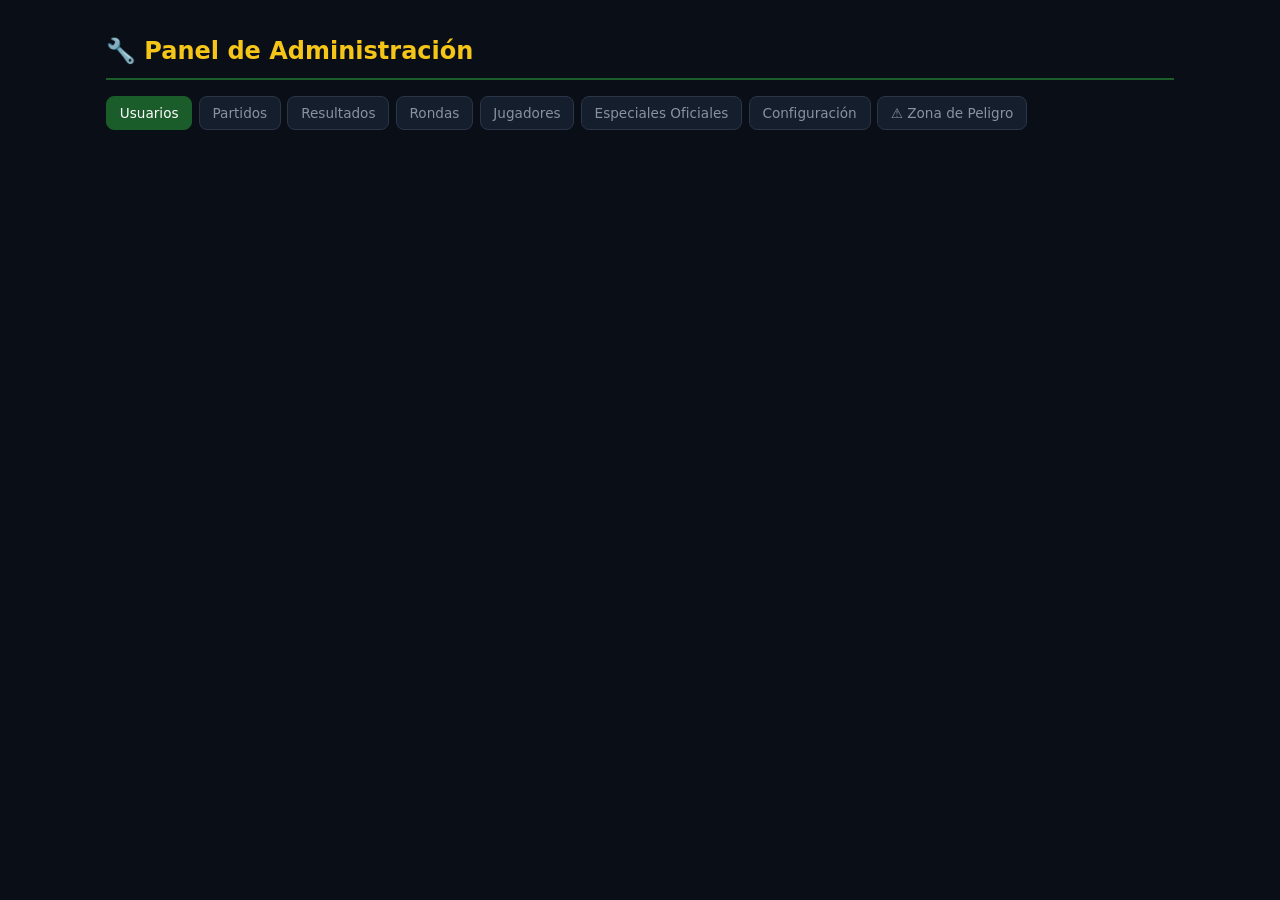
==== commit 6db44805: "ajustando el reset" ====
--- a/admin.html
+++ b/admin.html
@@ -39,6 +39,8 @@
 
   <script src="constants.js"></script>
   <script src="helpers.js"></script>
+  <script src="config.js"></script>
+  <script src="backend.js"></script>
   <script src="api.js"></script>
   <script src="ui.js"></script>
   <script>
@@ -154,7 +156,8 @@
         html += '<td>' + (u.admin ? '✅' : '') + '</td>';
         html += '<td class="action-cell">';
         html += '<button class="btn btn-sm ' + (u.active ? 'btn-warning' : 'btn-success') + '" data-user-id="' + u.id + '" data-action="toggle-active">' + (u.active ? 'Desactivar' : 'Activar') + '</button> ';
-        html += '<button class="btn btn-sm ' + (u.paid ? 'btn-warning' : 'btn-success') + '" data-user-id="' + u.id + '" data-action="toggle-paid">' + (u.paid ? 'Desmarcar Pago' : 'Marcar Pagado') + '</button>';
+        html += '<button class="btn btn-sm ' + (u.paid ? 'btn-warning' : 'btn-success') + '" data-user-id="' + u.id + '" data-action="toggle-paid">' + (u.paid ? 'Desmarcar Pago' : 'Marcar Pagado') + '</button> ';
+        html += !u.admin ? '<button class="btn btn-sm btn-danger" data-user-id="' + u.id + '" data-action="delete-user">Eliminar</button>' : '';
         html += '</td>';
         html += '</tr>';
       });
@@ -198,6 +201,16 @@
             API.updateUserStatus(userId, { paid: !user.paid });
             UI.showToast('Estado de pago actualizado', 'success');
             renderAdminUsers();
+          } else if (action === 'delete-user') {
+            if (confirm('¿Eliminar este usuario permanentemente?')) {
+              const result = API.deleteUser(userId);
+              if (result.success) {
+                UI.showToast('Usuario eliminado', 'success');
+                renderAdminUsers();
+              } else {
+                UI.showToast(result.error, 'error');
+              }
+            }
           }
         });
       });
@@ -503,6 +516,7 @@
         if (found) {
           const K = APP.STORAGE_KEYS;
           localStorage.setItem(K.PLAYERS, JSON.stringify(players));
+          if (typeof Backend !== 'undefined') Backend.syncKey(K.PLAYERS);
           UI.showToast('Jugador agregado a ' + team, 'success');
           renderAdminPlayers();
         }
@@ -521,6 +535,7 @@
             });
             const K = APP.STORAGE_KEYS;
             localStorage.setItem(K.PLAYERS, JSON.stringify(players));
+            if (typeof Backend !== 'undefined') Backend.syncKey(K.PLAYERS);
             UI.showToast('Jugador eliminado', 'success');
             renderAdminPlayers();
           }
@@ -663,15 +678,15 @@
       let html = '<div class="admin-section"><h3>⚠️ Zona de Peligro</h3>';
       html += '<div class="card card-danger"><div class="card-body">';
       html += '<h4>Reiniciar Todos los Datos</h4>';
-      html += '<p class="text-warning">Esto eliminará predicciones, resultados, configuración y sesiones de usuarios. Se conservarán las cuentas de usuario (incluyendo admin), las jornadas, los jugadores y los equipos.</p>';
+      html += '<p class="text-warning">Elimina predicciones, resultados, especiales y sesiones. <strong>Borra todos los usuarios no-admin.</strong> Se conservan admins, jornadas, jugadores y equipos.</p>';
       html += '<button class="btn btn-danger" id="resetAllBtn">🗑️ Reiniciar Todo</button>';
       html += '</div></div></div>';
       container.innerHTML = html;
 
       document.getElementById('resetAllBtn').addEventListener('click', function () {
         if (confirm('¿Estás seguro de eliminar TODOS los datos? ¡Esta acción no se puede deshacer!')) {
-          if (confirm('¿REALMENTE seguro? Se perderán predicciones, resultados y configuración. Las cuentas de usuario, jornadas y jugadores se conservan.')) {
-            API.resetAll();
+          if (confirm('¿REALMENTE seguro? Se eliminarán TODOS los usuarios no-admin, predicciones, resultados y especiales. Solo admins, jornadas y jugadores se conservan.')) {
+            await API.resetAll();
             UI.showToast('¡Todos los datos reiniciados! Actualizando...', 'success');
             setTimeout(function () { location.reload(); }, 1500);
           }
--- a/styles.css
+++ b/styles.css
@@ -440,7 +440,7 @@
 }
 
 .auth-card { text-align: center; }
-#loginForm { padding: 1rem }
+#loginForm, #registerForm { padding: 1rem }
 #loginForm .form-group { text-align: left; }
 #loginForm .input { padding: 0.75rem 1rem; }
 #loginForm .btn-block { padding: 0.75rem 1rem; }
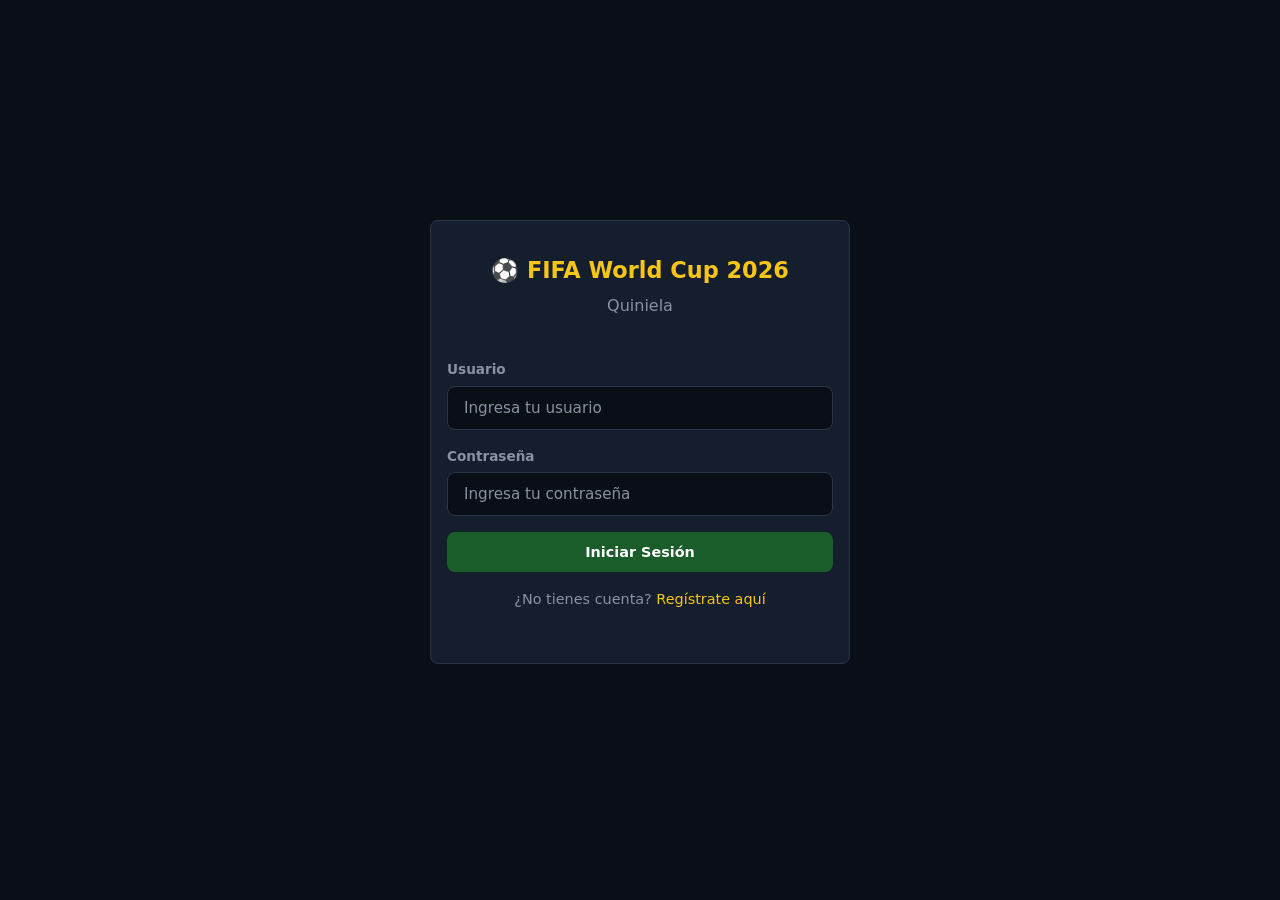
==== commit d45eaa78: "ajustando el reset" ====
--- a/admin.html
+++ b/admin.html
@@ -7,6 +7,11 @@
   <link rel="stylesheet" href="styles.css">
 </head>
 <body>
+  <div id="appLoader">
+    <div class="loader-ball">⚽</div>
+    <div class="loader-field"></div>
+    <div class="loader-text">Preparando el terreno<span class="loader-dots"></span></div>
+  </div>
   <div id="adminNav"></div>
   <div id="toastContainer"></div>
 
@@ -50,6 +55,8 @@
       } catch (e) {
         document.body.innerHTML = '<div class="error-screen"><h1>⚠️ Error</h1><p>' + e.message + '</p></div>';
         return;
+      } finally {
+        document.getElementById('appLoader').classList.add('hidden');
       }
 
       if (!API.isLoggedIn()) {
@@ -683,7 +690,7 @@
       html += '</div></div></div>';
       container.innerHTML = html;
 
-      document.getElementById('resetAllBtn').addEventListener('click', function () {
+      document.getElementById('resetAllBtn').addEventListener('click', async function () {
         if (confirm('¿Estás seguro de eliminar TODOS los datos? ¡Esta acción no se puede deshacer!')) {
           if (confirm('¿REALMENTE seguro? Se eliminarán TODOS los usuarios no-admin, predicciones, resultados y especiales. Solo admins, jornadas y jugadores se conservan.')) {
             await API.resetAll();
--- a/styles.css
+++ b/styles.css
@@ -580,6 +580,71 @@
 }
 @keyframes spin { to { transform: rotate(360deg); } }
 
+/* ── Football Loader ── */
+#appLoader {
+  position: fixed;
+  inset: 0;
+  z-index: 9999;
+  background: var(--bg);
+  display: flex;
+  flex-direction: column;
+  align-items: center;
+  justify-content: center;
+  transition: opacity 0.5s ease;
+}
+#appLoader.hidden {
+  opacity: 0;
+  pointer-events: none;
+}
+.loader-ball {
+  font-size: 4rem;
+  animation: ballBounce 0.8s ease-in-out infinite alternate;
+}
+.loader-field {
+  width: 200px;
+  height: 6px;
+  background: var(--primary-dark);
+  border-radius: 3px;
+  margin-top: 1rem;
+  overflow: hidden;
+  position: relative;
+}
+.loader-field::after {
+  content: '';
+  position: absolute;
+  top: 0;
+  left: -40%;
+  width: 40%;
+  height: 100%;
+  background: linear-gradient(90deg, transparent, var(--accent), transparent);
+  animation: fieldSweep 1.2s ease-in-out infinite;
+}
+.loader-text {
+  margin-top: 1.5rem;
+  font-size: 1rem;
+  color: var(--text-muted);
+  font-weight: 600;
+  letter-spacing: 1px;
+}
+.loader-dots::after {
+  content: '';
+  animation: dots 1.5s steps(4, end) infinite;
+}
+@keyframes ballBounce {
+  0% { transform: translateY(0) rotate(0deg); }
+  100% { transform: translateY(-20px) rotate(20deg); }
+}
+@keyframes fieldSweep {
+  0% { left: -40%; }
+  100% { left: 100%; }
+}
+@keyframes dots {
+  0% { content: ''; }
+  25% { content: '.'; }
+  50% { content: '..'; }
+  75% { content: '...'; }
+}
+
 /* ── Empty State ── */
 .empty-state {
   text-align: center;
